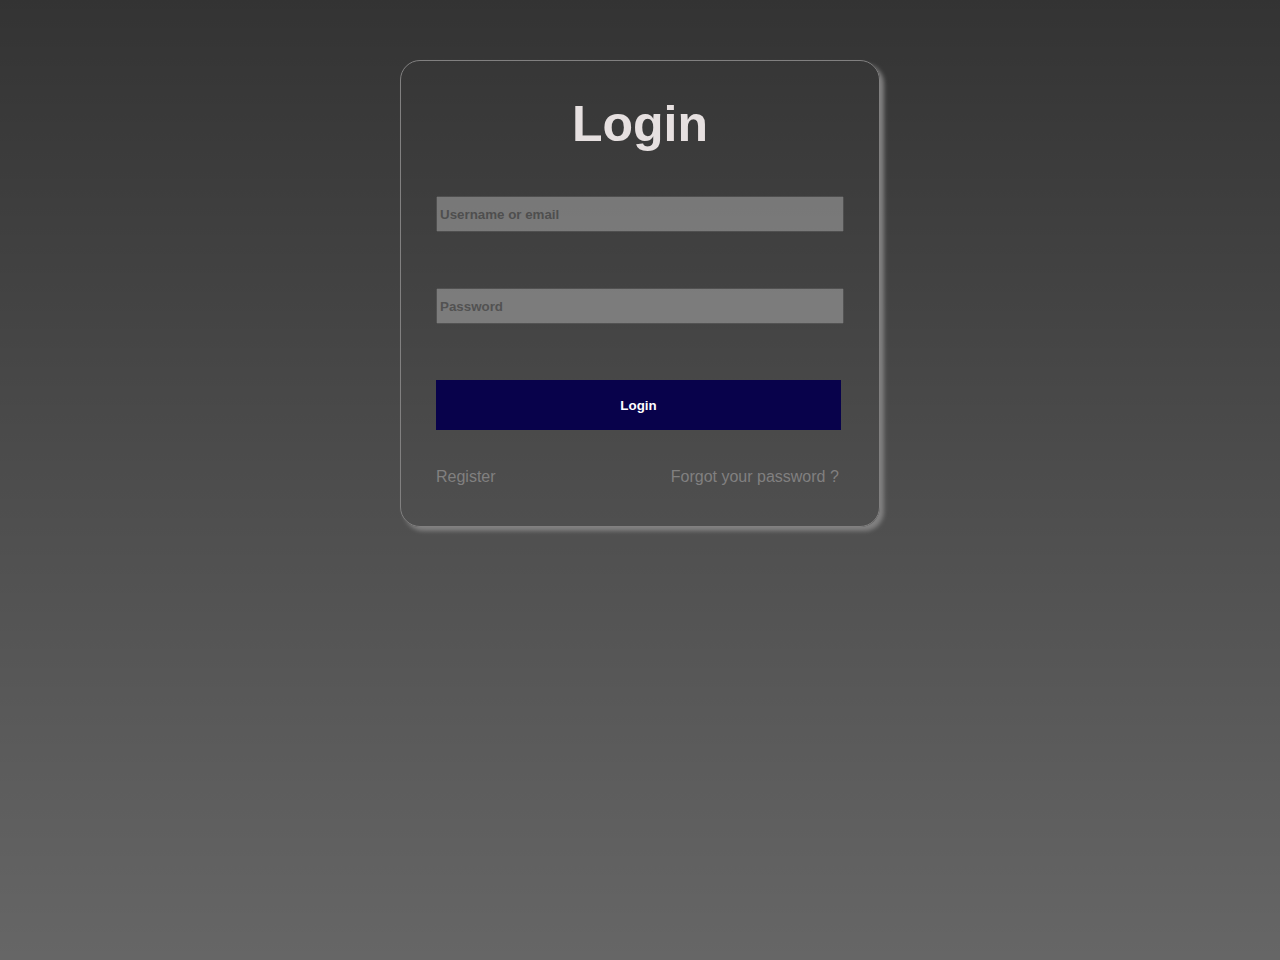
==== login.html @ cd6d76f9 "uploaded index.html" ====
<!DOCTYPE html>
<html lang="en">
<head>
    <meta charset="UTF-8">
    <meta name="viewport" content="width=device-width, initial-scale=1.0">
    <title>MindMarga</title>
     <style>
        
body {
    font-family: Arial, sans-serif;
    margin: 0;
    padding: 0;
    background-image:linear-gradient(rgba(0,0,0,0.8),rgba(0,0,0,0.6)), url("images/login_bg1.jpg");
    background-repeat: no-repeat;
    background-size: cover;
    height: 100vh;
}

.navbar {
    display: flex;
    justify-content: space-between;
    align-items: center;
    
    color: #fff;
    padding: 1rem;
    height: 7vh;
}

.logo {
    font-size: 1.5rem;
    font-weight: bold;
}

.nav-links {
    list-style: none;
    margin: 0;
    padding: 0;
    display: flex;
}

.nav-links li {
    margin-right: 20px;
}

.nav-links a {
    color: #fff;
    text-decoration: none;
    transition: color 0.2s ease;
}

.nav-links a:hover {
    color: #ccc;
}

.burger {
    display: none;
    cursor: pointer;
}

.line1, .line2, .line3 {
    width: 30px;
    height: 5px;
    background-color: #fff;
    margin: 5px;
}

.div1{
    display: grid;
    grid-template-rows: 0.1fr 0.1fr;
    color: rgb(142, 139, 139);
    justify-content: center;
    text-align: center;
    margin-top: 100px;
    
}
h1{
    color: rgb(230, 224, 224);

}
.div2{
    color: aliceblue;
    justify-content: center;
    text-align: center;
    display: flex;
    gap: 30px;
}
.btn1{
    color: aliceblue;
    background-color: rgb(8, 2, 75);
    border:solid 1px aliceblue;
    height: 50px;
    width: 200px;
    margin-top: 10px;
    font-size: medium;
    font-weight: 700;
}
.btn2{
    color: black;
    font-size: medium;
    font-weight: 700;
    background-color:aliceblue;
    border:solid 2px aliceblue;
    height: 50px;
    width: 200px;
    margin-top: 10px;

}
.l_btn{
    
    font-size: medium;
    font-weight: 500;
    
    
}
.welcome{
    font-family: Verdana, Geneva, Tahoma, sans-serif;
}

@media (max-width: 768px) {
    .nav-links {
        display: none;
    }
    .burger {
        display: block;
    }
   
}
.login{
    justify-content: center;
    text-align: center;
    align-items: center;
    margin-top: 60px;
    border:solid 1px #818080;
    border-radius: 20px;
    margin-right: 400px;
    margin-left: 400px;
    padding-bottom: 40px;
    box-shadow: 4px 4px 4px #818080 ;
 
 
    
}
#username,#password{
    opacity: 0.3;
    height: 30px;
    width: 400px;
    color:black;
    font-weight: 800;
}
.login_btn{
    height: 50px;
    width: 405px;
    background-color:  rgb(8, 2, 75);
    border: solid 2px  rgb(8, 2, 75);
    color: white;
    font-weight: 700;
}
.login{
    display: grid;
    gap: 10px;
   
}
.reg{
    display: grid;
    grid-template-columns: 0.3fr 1fr;
     gap: 170px;
    
}
.r1{
    color: #818080;
    text-decoration: none;
}

.h1{
    font-size: 50px;
}
     </style>
</head>
<body> 
     
    
       <div class="login">
       <h1 class="h1">Login</h1>
       
       <input type="text" name="n1" id="username" placeholder="Username or email">
       <br>
      <br>
       <input type="text" name="n2" id="password" placeholder="Password">
       <br> <br>
       <button class="login_btn">Login</button> <br>
       <div class="reg">
        <div><a href="#" class="r1">Register</a></div>
        <div><a href="#" class="r1">Forgot your password ?</a> </div>
       </div>
    
   </div>
    <script src="index.js"></script>
</body>
</html>
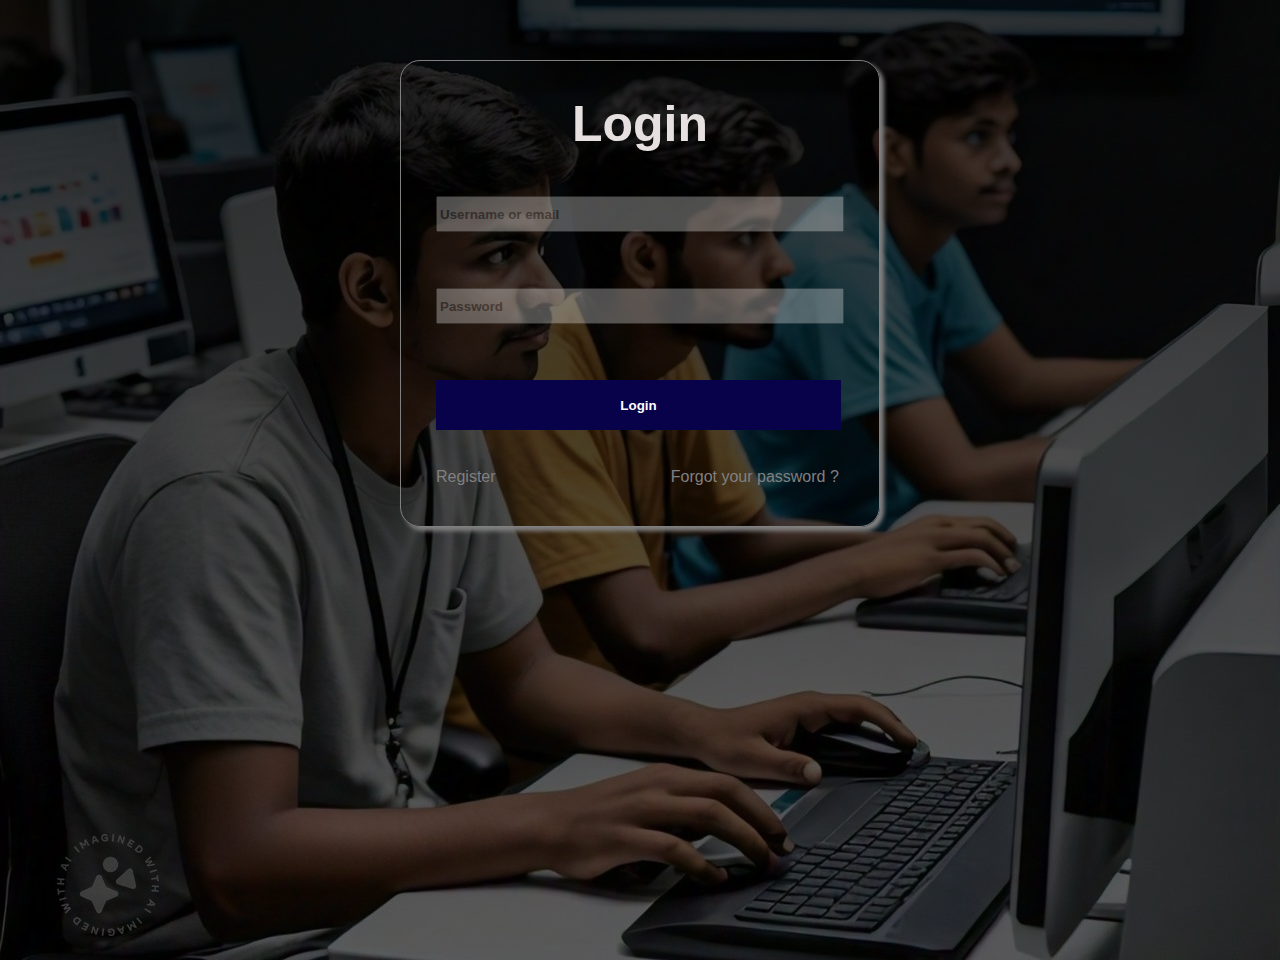
==== commit 092cb773: "Update login.html" ====
--- a/login.html
+++ b/login.html
@@ -11,7 +11,7 @@
     font-family: Arial, sans-serif;
     margin: 0;
     padding: 0;
-    background-image:linear-gradient(rgba(0,0,0,0.8),rgba(0,0,0,0.6)), url("images/login_bg1.jpg");
+    background-image:linear-gradient(rgba(0,0,0,0.8),rgba(0,0,0,0.6)), url("login_bg1.jpg");
     background-repeat: no-repeat;
     background-size: cover;
     height: 100vh;
